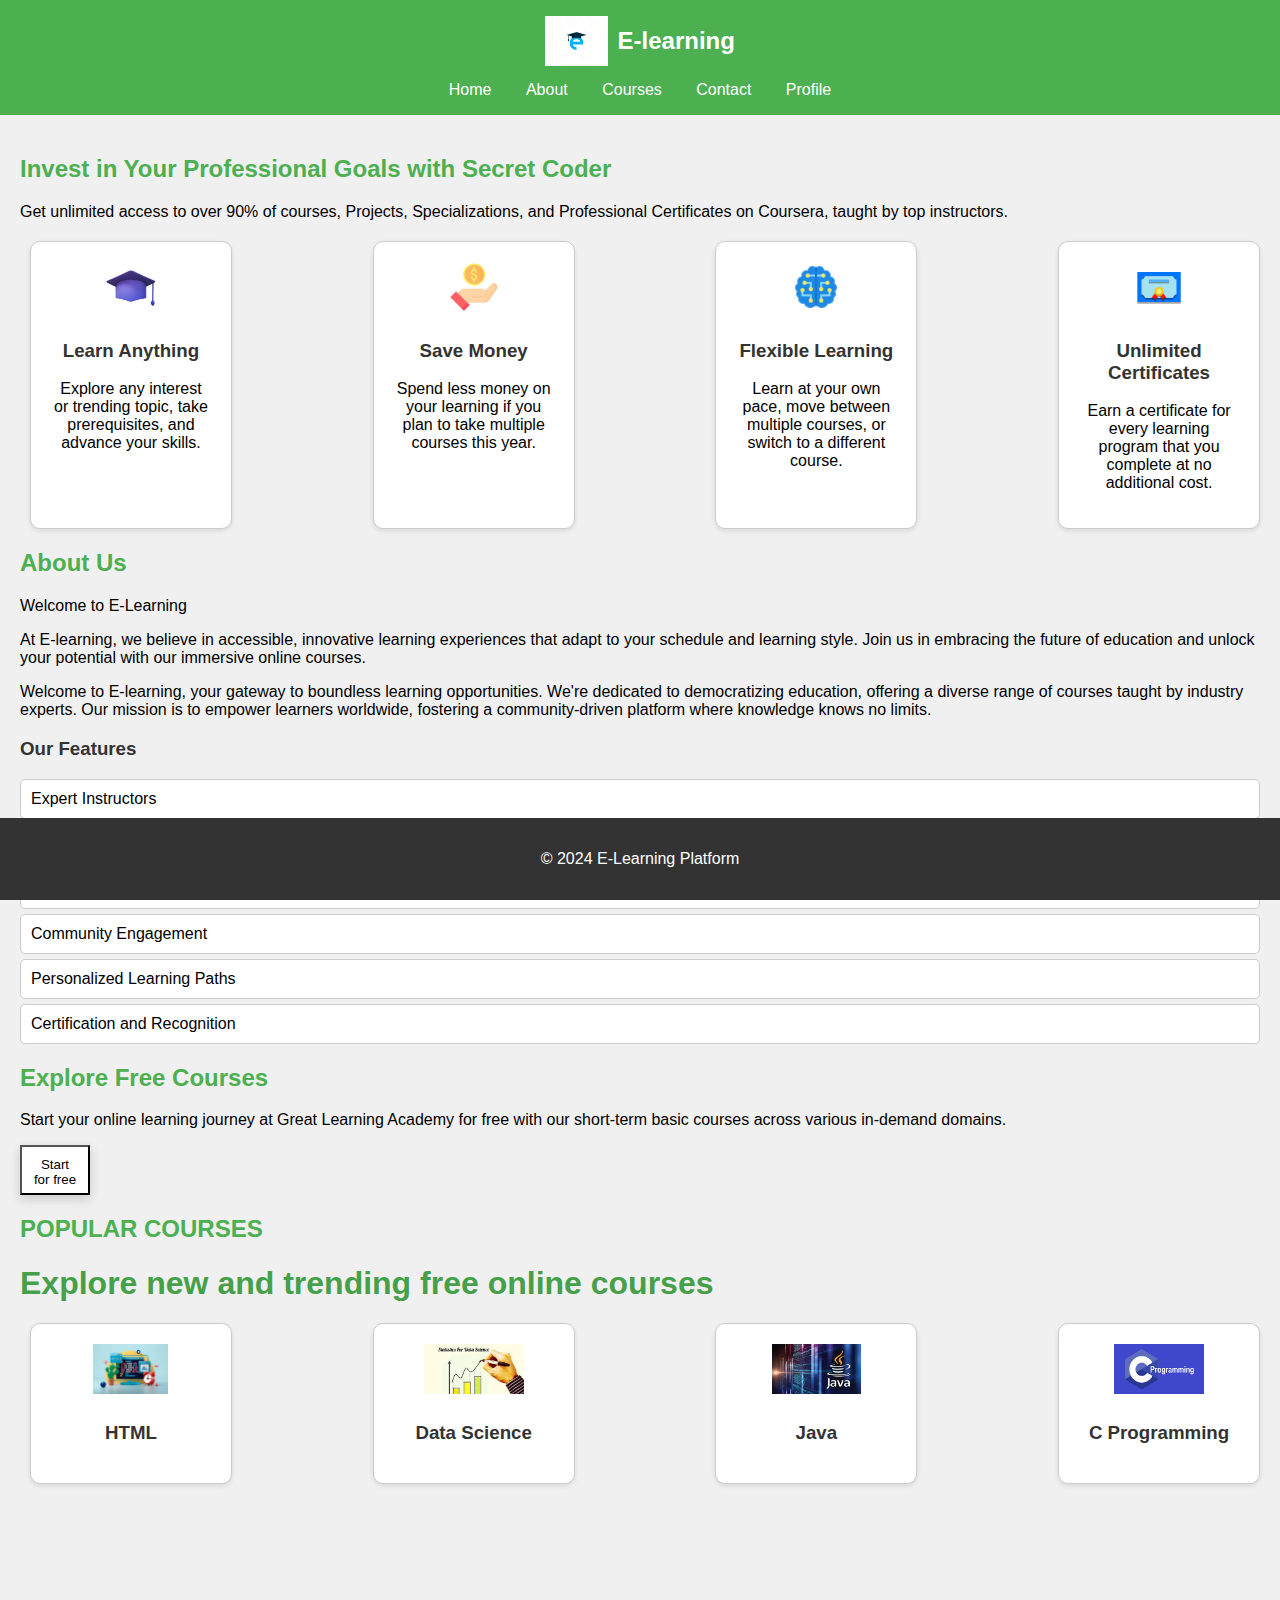
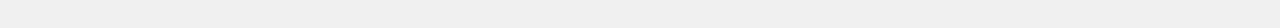
==== index.html @ a01359b2 "Add files via upload" ====
<!DOCTYPE html>
<html lang="en">
<head>
    <meta charset="UTF-8">
    <meta name="viewport" content="width=device-width, initial-scale=1.0">
    <title>E-Learning Website</title>
    <link rel="icon" href="">
    <link rel="icon" type="image/x-icon" href="img/logo.jpeg">
    <link rel="stylesheet" href="style.css">
</head>
<body>
    <header>
        <div class="logo-container">
            <img src="img/logo.jpeg" alt="Logo" class="logo">
            <span class="site-title">E-learning</span>
        </div>
        <nav>
            <a href="index.html">Home</a>
            <a href="about.html">About</a>
            <a href="courses.html">Courses</a>
            <a href="contact.html">Contact</a>
            <a href="profile.html">Profile</a>
        </nav>
    </header>
    <main>
        <section class="intro">
            <h2>Invest in Your Professional Goals with Secret Coder</h2>
            <p>Get unlimited access to over 90% of courses, Projects, Specializations, and Professional Certificates on Coursera, taught by top instructors.</p>
        </section>
        
        <section class="benefits">
            <div class="benefit-box">
                <img src="img/icon1.png" alt="Learn Anything">
                <h3>Learn Anything</h3>
                <p>Explore any interest or trending topic, take prerequisites, and advance your skills.</p>
            </div>
            <div class="benefit-box">
                <img src="img/icon2.png" alt="Save Money">
                <h3>Save Money</h3>
                <p>Spend less money on your learning if you plan to take multiple courses this year.</p>
            </div>
            <div class="benefit-box">
                <img src="img/icon3.png" alt="Flexible Learning">
                <h3>Flexible Learning</h3>
                <p>Learn at your own pace, move between multiple courses, or switch to a different course.</p>
            </div>
            <div class="benefit-box">
                <img src="img/icon4.png" alt="Unlimited Certificates">
                <h3>Unlimited Certificates</h3>
                <p>Earn a certificate for every learning program that you complete at no additional cost.</p>
            </div>
        </section>
        
        <section class="about-us">
            <h2>About Us</h2>
            <p>Welcome to E-Learning</p>
            <p>At E-learning, we believe in accessible, innovative learning experiences that adapt to your schedule and learning style. Join us in embracing the future of education and unlock your potential with our immersive online courses.</p>
            <p>Welcome to E-learning, your gateway to boundless learning opportunities. We're dedicated to democratizing education, offering a diverse range of courses taught by industry experts. Our mission is to empower learners worldwide, fostering a community-driven platform where knowledge knows no limits.</p>
            
            <h3>Our Features</h3>
            <ul>
                <li>Expert Instructors</li>
                <li>Live Interactive Sessions</li>
                <li>Comprehensive Course Catalog</li>
                <li>Community Engagement</li>
                <li>Personalized Learning Paths</li>
                <li>Certification and Recognition</li>
            </ul>
        </section>
        
        <section class="explore-free-courses">
            <div class="Explore">
            <h2>Explore Free Courses</h2>
            <p>Start your online learning journey at Great Learning Academy for free with our short-term basic courses across various in-demand domains.</p>
        <button>Start for free</button>
        </div>
        </section>
        <h2 style="position: relative;">POPULAR COURSES</h2>
        <h1 style="color: #45a049;font-size: xx-large;">Explore new and trending free online courses</h1>
        <section class="categories">
            <div class="benefit-box">
                <img src="img/course-1.jpg" alt="Learn Anything">
                <h3>HTML</h3>
            </div>
            <div class="benefit-box">
                <img src="img/course-10.jpg" alt="Save Money">
                <h3>Data Science</h3>
            </div>
            <div class="benefit-box">
                <img src="img/course-11.jpg" alt="Flexible Learning">
                <h3>Java</h3>
            </div>
            <div class="benefit-box">
                <img src="img/course-12.png" alt="Unlimited Certificates">
                <h3> C Programming</h3>
            </div>
        </section>
        
    </main>
    <footer>
        <p>&copy; 2024 E-Learning Platform</p>
    </footer>
</body>
</html>
---- style.css ----
body {
    font-family: Arial, sans-serif;
    margin: 0;
    padding: 0;
    background-color: #f0f0f0;
}
a{
    height: 10px;
    width: 10px;
    border-radius: 5%;

}
a:hover{
    color: black;
background-color: #f0f0f0;
}
header {
    background-color: #4CAF50;
    color: white;
    padding: 1em 0;
    text-align: center;
}

.logo-container {
    display: flex;
    align-items: center;
    justify-content: center;
    margin-bottom: 15px;
}

.logo {
    height: 50px; /* Adjust the height to your needs */
    margin-right: 10px;
   
}

.site-title {
    font-size: 1.5em;
    font-weight: bold;
}

nav a {
    margin: 0 15px;
    color: white;
    text-decoration: none;
}

main {
    padding: 20px;
}

.intro, .about-us, .explore-free-courses, .categories {
    margin-bottom: 20px;
}

h2 {
    color: #4CAF50;
}

h3 {
    color: #333;
}

ul {
    list-style-type: none;
    padding: 0;
}

ul li {
    background-color: #fff;
    margin: 5px 0;
    padding: 10px;
    border: 1px solid #ccc;
    border-radius: 5px;
}

footer {
    background-color: #333;
    color: white;
    text-align: center;
    padding: 1em 0;
    position: fixed;
    bottom: 0;
    width: 100%;
}

form {
    display: flex;
    flex-direction: column;
}

form label {
    margin: 10px 0 5px;
}

form input, form textarea {
    padding: 10px;
    margin-bottom: 10px;
    border: 1px solid #ccc;
    border-radius: 5px;
}

form button {
    padding: 10px;
    border: none;
    background-color: #4CAF50;
    color: white;
    border-radius: 5px;
    cursor: pointer;
}

form button:hover {
    background-color: #45a049;
}

.benefits {
    display: flex;
    flex-wrap: wrap;
    justify-content: space-between;
    margin-left: 10px;
    margin-right: auto;
}

.benefit-box {
    background-color: white;
    border: 1px solid #ccc;
    border-radius: 10px 10px;
    padding: 20px;
    width: 13%; /* Adjusted width to fit 4 boxes in a row */
    box-shadow: 0 2px 5px rgba(0, 0, 0, 0.1);
    text-align: center;
    transition: transform 0.3s, box-shadow 0.3s;
}

.benefit-box img {
    height: 50px; /* Adjust the height of the logos */
    margin-bottom: 5px;
}

.benefit-box:hover {
    transform: translateY(-5px);
    background-color: #79cb7d;
  
    box-shadow: 0 4px 10px rgba(0, 0, 0, 0.2);
}


@media (max-width: 768px) {
    .benefit-box {
        width: 48%; /* Two boxes per row on smaller screens */
        margin-bottom: 20px;
    }
}

@media (max-width: 480px) {
    .benefit-box {
        width: 100%; /* One box per row on small screens */
        margin-bottom: 20px;
    }
}
button{
    justify-content: center;
    height: 50px;
    width: 70px;
    padding: 10px 10px ;
    box-shadow: 0 4px 10px rgba(54, 50, 50, 0.2);
    background-color: white;
    color: black;
}button:hover{
    color: black;
    background-color: #45a049;
}
.categories{
    display: flex;
    flex-wrap: wrap;
    justify-content: space-between;
    margin-left: 10px;
    margin-right: auto;
    margin-bottom: 10%;
}
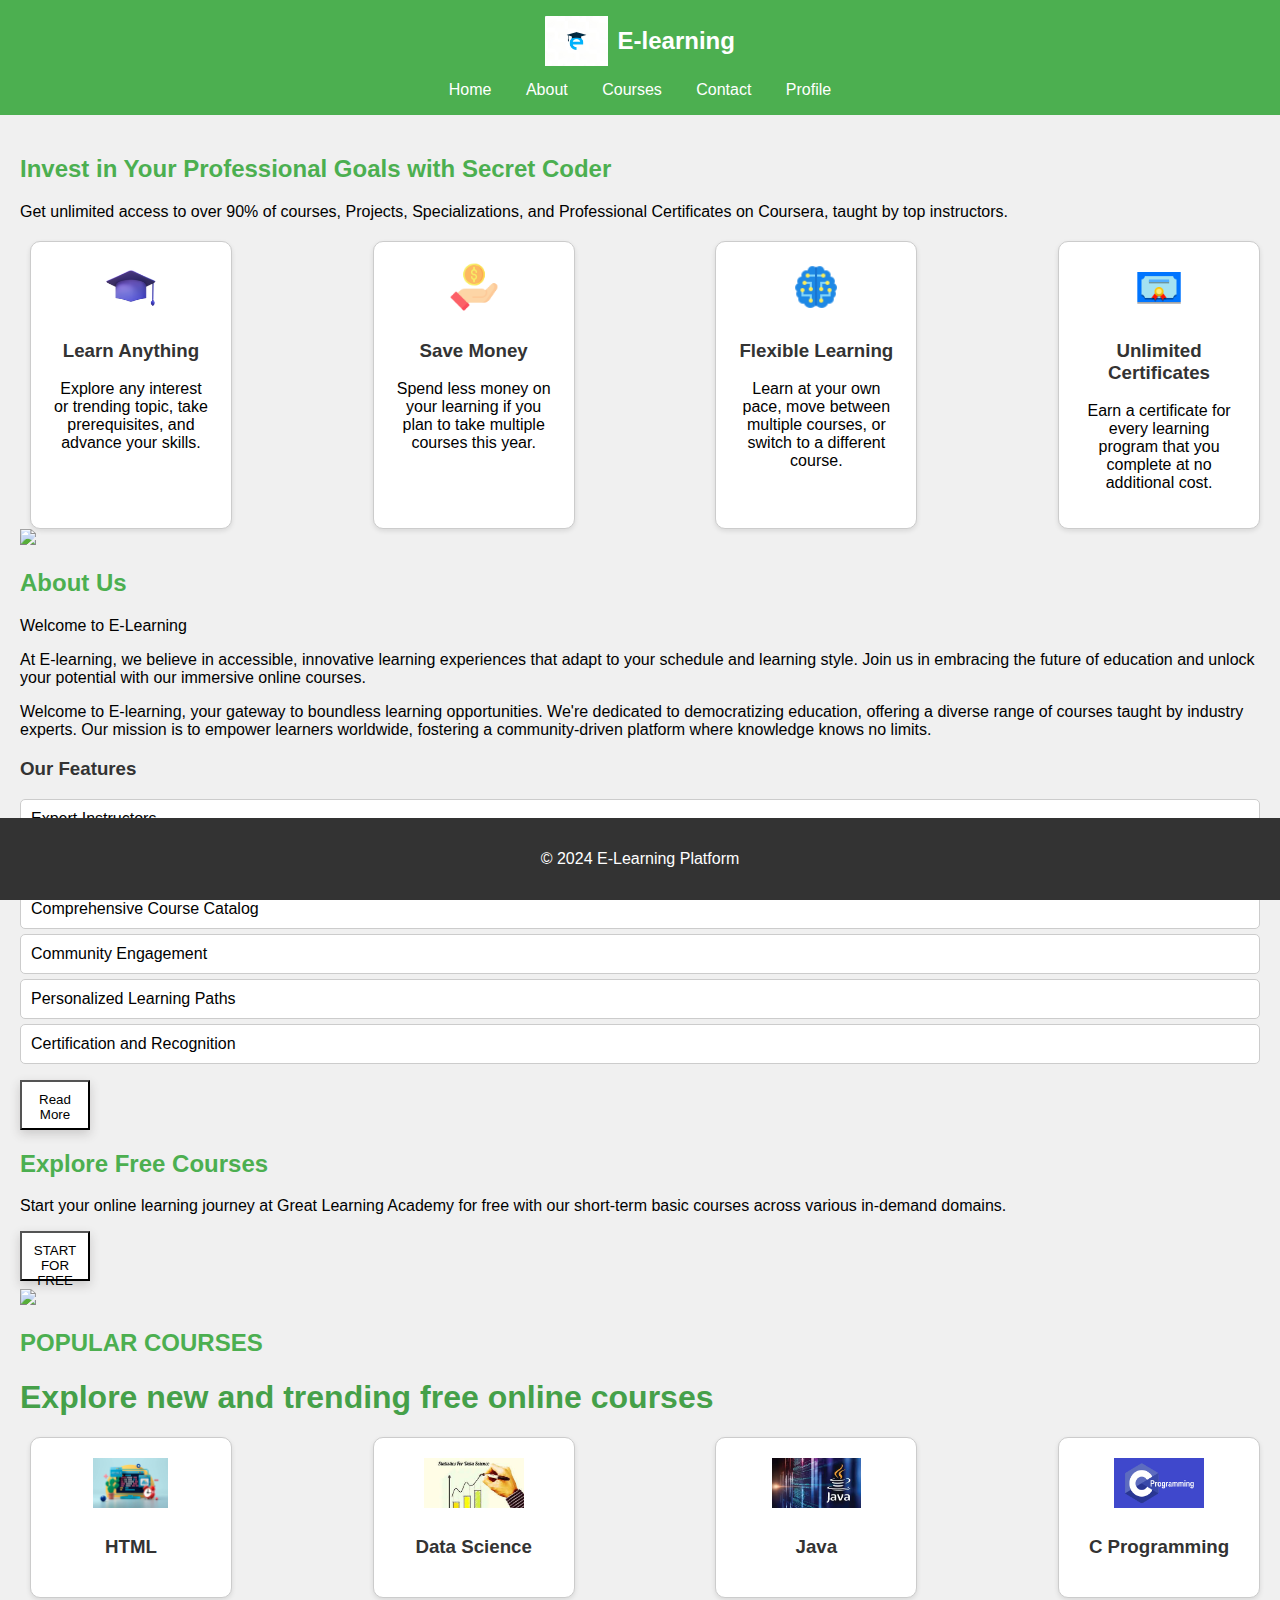
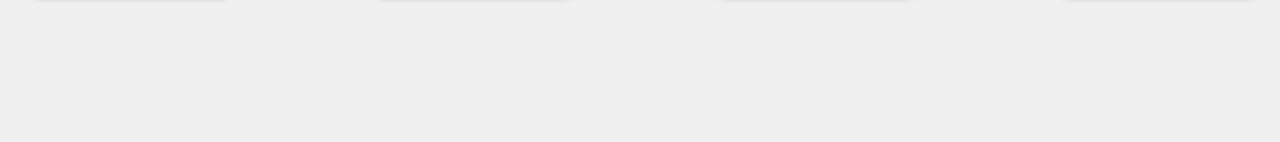
==== commit 5cd151f0: "Update index.html" ====
--- a/index.html
+++ b/index.html
@@ -4,7 +4,6 @@
     <meta charset="UTF-8">
     <meta name="viewport" content="width=device-width, initial-scale=1.0">
     <title>E-Learning Website</title>
-    <link rel="icon" href="">
     <link rel="icon" type="image/x-icon" href="img/logo.jpeg">
     <link rel="stylesheet" href="style.css">
 </head>
@@ -52,29 +51,42 @@
         </section>
         
         <section class="about-us">
-            <h2>About Us</h2>
+            <img src="img/about.jpg" id="img1">
+            <div class="container">
+            <h2 id="About">About Us</h2>
             <p>Welcome to E-Learning</p>
             <p>At E-learning, we believe in accessible, innovative learning experiences that adapt to your schedule and learning style. Join us in embracing the future of education and unlock your potential with our immersive online courses.</p>
             <p>Welcome to E-learning, your gateway to boundless learning opportunities. We're dedicated to democratizing education, offering a diverse range of courses taught by industry experts. Our mission is to empower learners worldwide, fostering a community-driven platform where knowledge knows no limits.</p>
             
             <h3>Our Features</h3>
+            <div class="arrow-bullets">
             <ul>
+               
                 <li>Expert Instructors</li>
                 <li>Live Interactive Sessions</li>
                 <li>Comprehensive Course Catalog</li>
                 <li>Community Engagement</li>
                 <li>Personalized Learning Paths</li>
                 <li>Certification and Recognition</li>
+                
             </ul>
+        </div>
+        <button class="button" onclick="location.href='about.html'">Read More</button>
+        </div>
         </section>
         
-        <section class="explore-free-courses">
+
+           <div class="container2"> 
             <div class="Explore">
             <h2>Explore Free Courses</h2>
             <p>Start your online learning journey at Great Learning Academy for free with our short-term basic courses across various in-demand domains.</p>
-        <button>Start for free</button>
+            <button class="button" onclick="location.href='login.html'">START FOR FREE</button>
+
+            </div>
+            <img src="img/banner-1.jpg" id="img2">
         </div>
-        </section>
+        </div>
+        
         <h2 style="position: relative;">POPULAR COURSES</h2>
         <h1 style="color: #45a049;font-size: xx-large;">Explore new and trending free online courses</h1>
         <section class="categories">
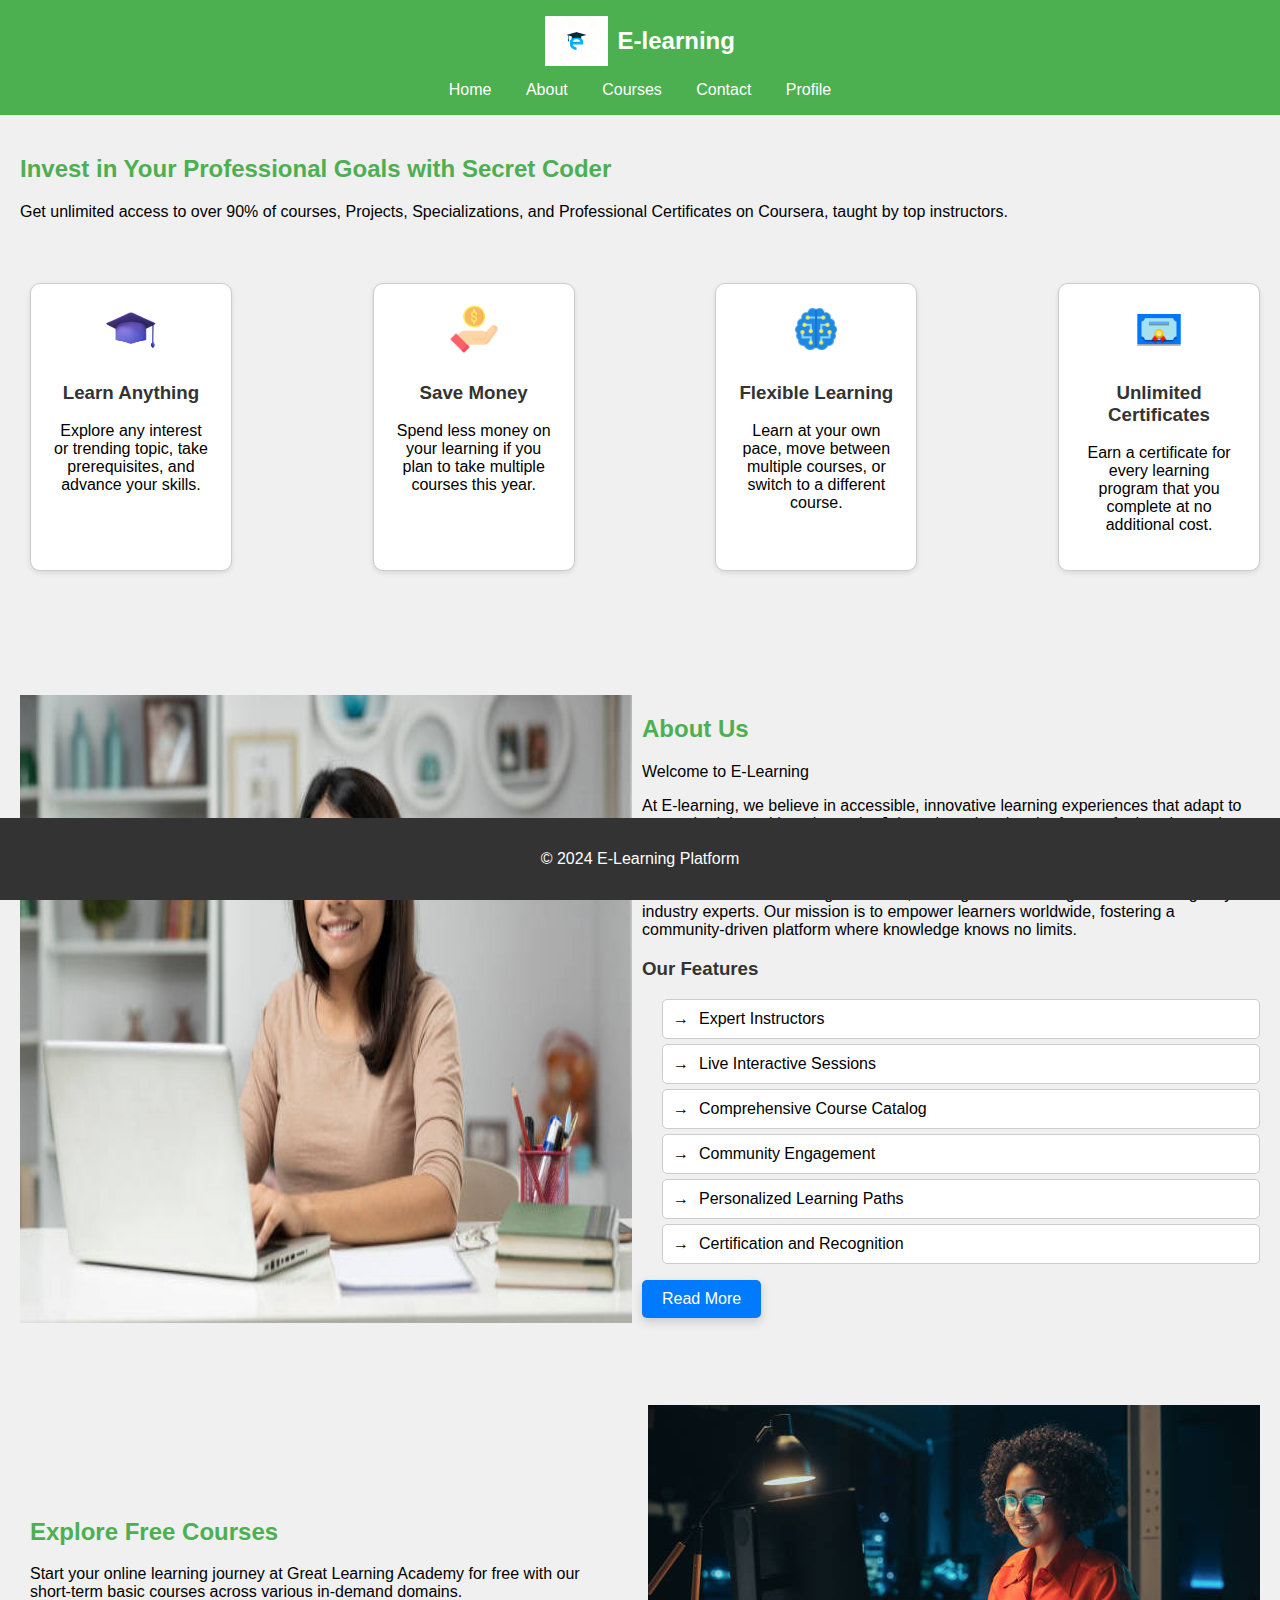
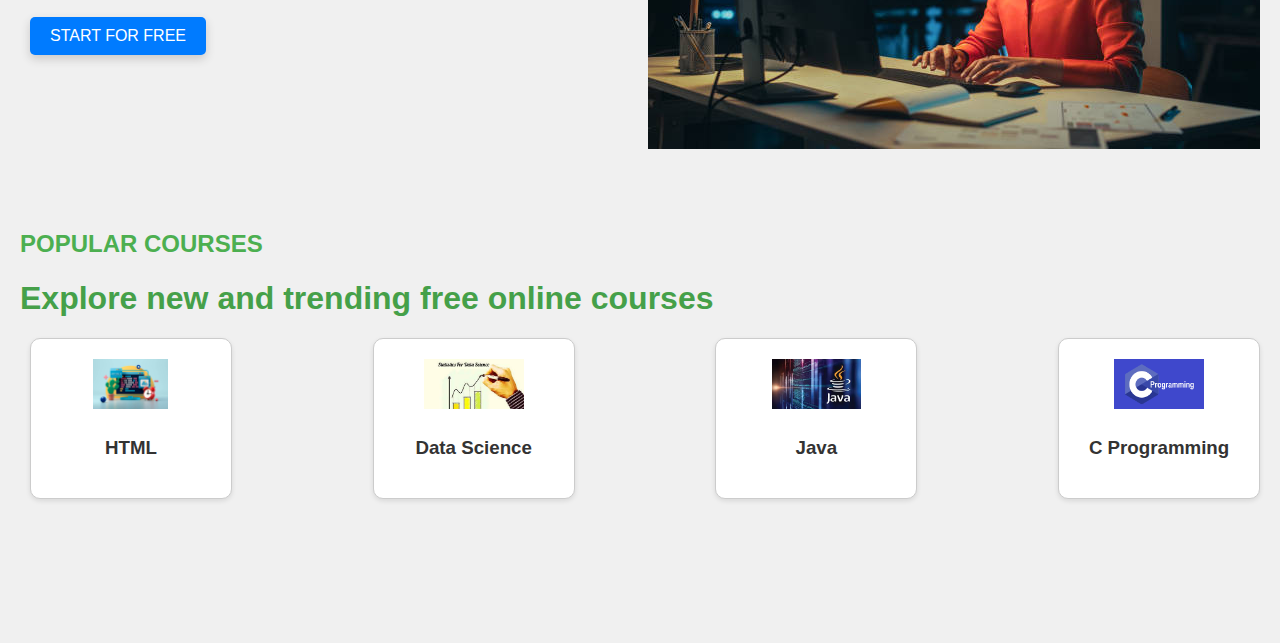
==== commit d6f12a08: "login & signup added" ====
--- a/index.html
+++ b/index.html
@@ -80,7 +80,7 @@
             <div class="Explore">
             <h2>Explore Free Courses</h2>
             <p>Start your online learning journey at Great Learning Academy for free with our short-term basic courses across various in-demand domains.</p>
-            <button class="button" onclick="location.href='login.html'">START FOR FREE</button>
+            <button class="button" onclick="location.href='Signup.html'">START FOR FREE</button>
 
             </div>
             <img src="img/banner-1.jpg" id="img2">
--- a/style.css
+++ b/style.css
@@ -119,6 +119,7 @@
     justify-content: space-between;
     margin-left: 10px;
     margin-right: auto;
+    margin-bottom: 10%;
 }
 
 .benefit-box {
@@ -177,4 +178,74 @@
     margin-left: 10px;
     margin-right: auto;
     margin-bottom: 10%;
-}+}
+.intro{
+    margin-bottom: 5%;
+}
+/*
+
+img1{
+    margin-top: 10px;
+    padding-top: 30px;
+    position: relative;
+}*/
+
+.about-us{
+    display: flex;
+    margin-top: 20px;
+    
+}
+.container{
+    flex-direction: column;
+    margin-left: 10px;
+    margin-bottom: 5px;
+}
+.arrow-bullets ul {
+    list-style: none; /* Remove default bullets */
+    padding-left: 20px; /* Add padding to align text */
+  }
+  
+  .arrow-bullets li::before {
+    content: "\2192"; /* Unicode for right arrow (→) */
+    color: black; /* Arrow color */
+    font-size: 16px; /* Arrow size */
+    margin-right: 10px; /* Space between arrow and text */
+  }
+
+
+  .button {
+    height: auto;
+    width: auto;
+    padding: 10px 20px;
+    font-size: 16px;
+    color: white;
+    background-color: #007BFF;
+    border: none;
+    border-radius: 5px;
+    cursor: pointer;
+    transition: background-color 0.3s;
+    white-space: nowrap; /* Prevent text from wrapping */
+    overflow: show; /* Hide overflow if text is too long */
+    text-overflow: ellipsis; /* Add ellipsis if text is too long */
+  }
+  .button:hover {
+    background-color: #0056b3;
+  }
+ 
+
+  .container2 {
+    display: flex;
+    align-items: center; /* Center items vertically */
+    justify-content: space-between; /* Ensure space between text and image */
+    padding-top: 5%;
+    padding-bottom: 5%;
+  }
+  .Explore {
+    padding: 10px;
+    flex-grow: 1; /* Allow text to take up remaining space */
+    margin-right: 20px; /* Add space between text and image */
+  }
+  img2 {
+    max-width: 100px; /* Adjust the image size as needed */
+    height: auto; /* Maintain the aspect ratio */
+  }
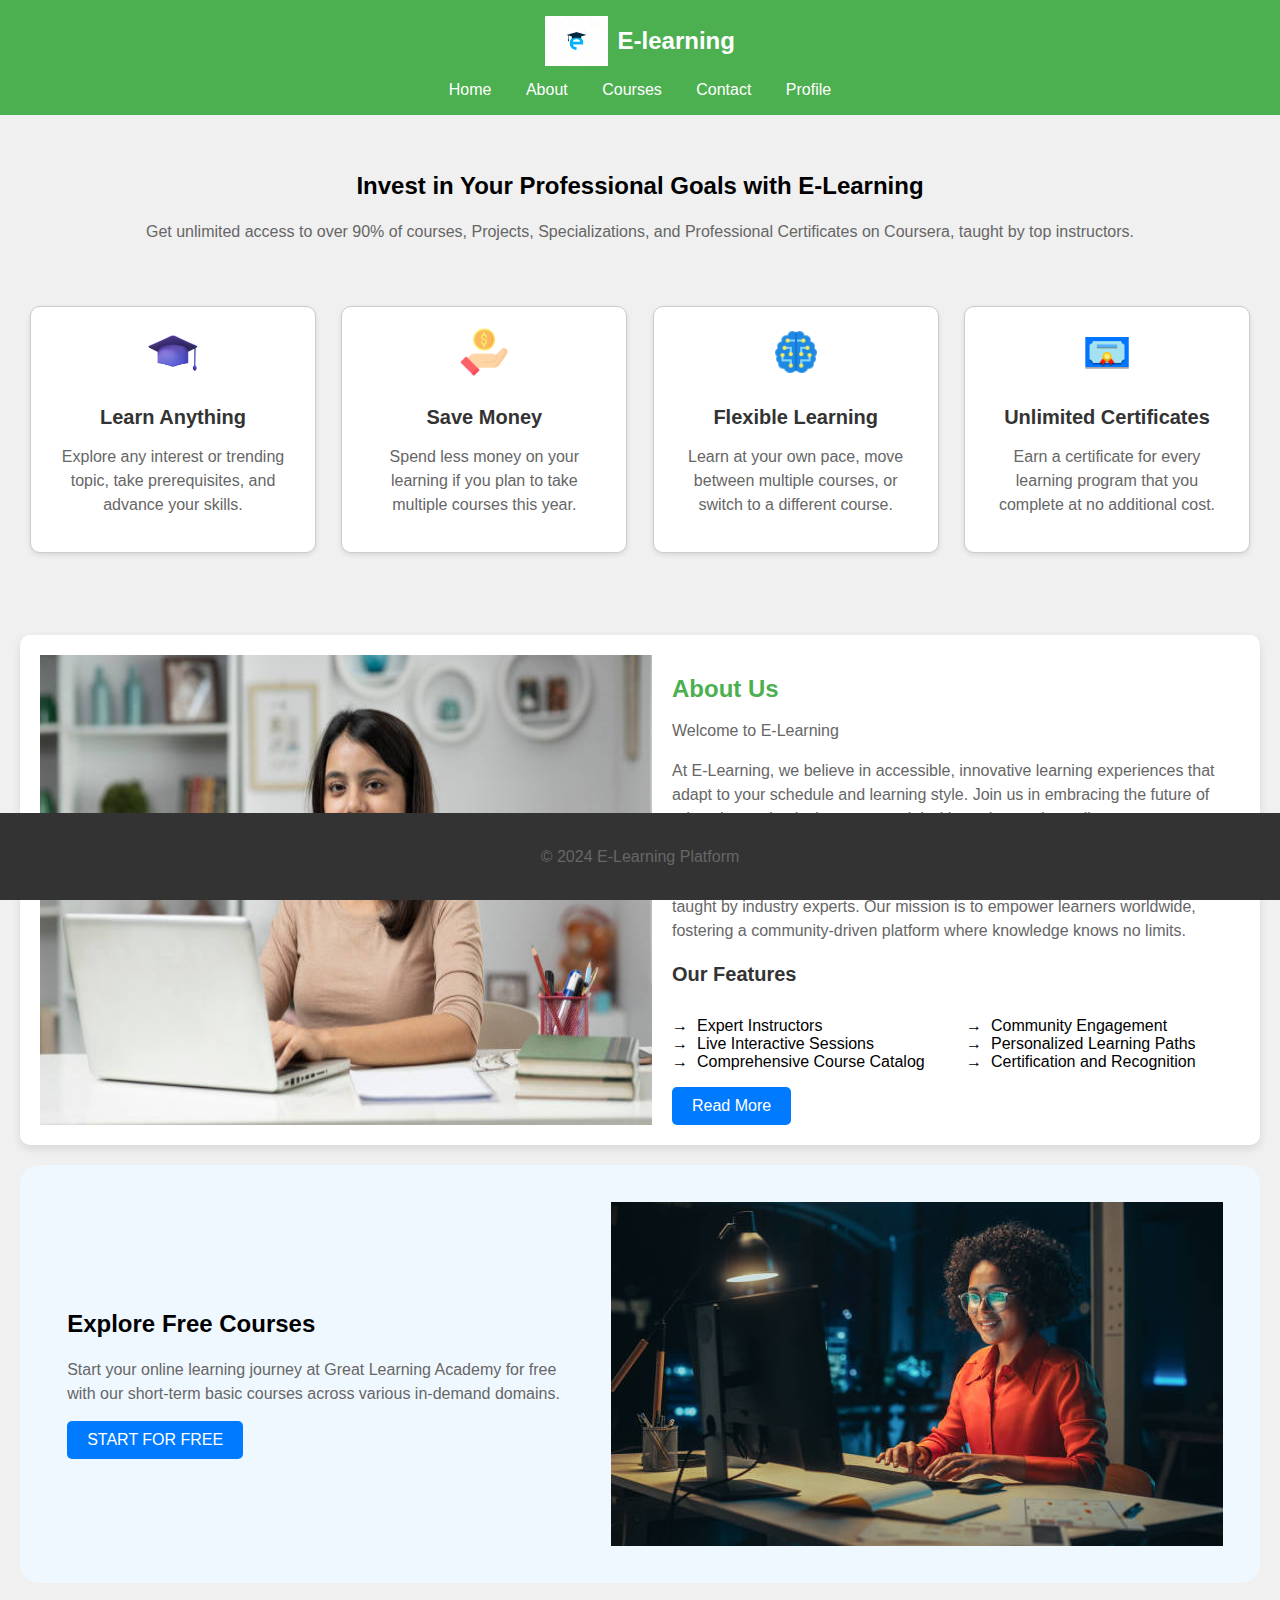
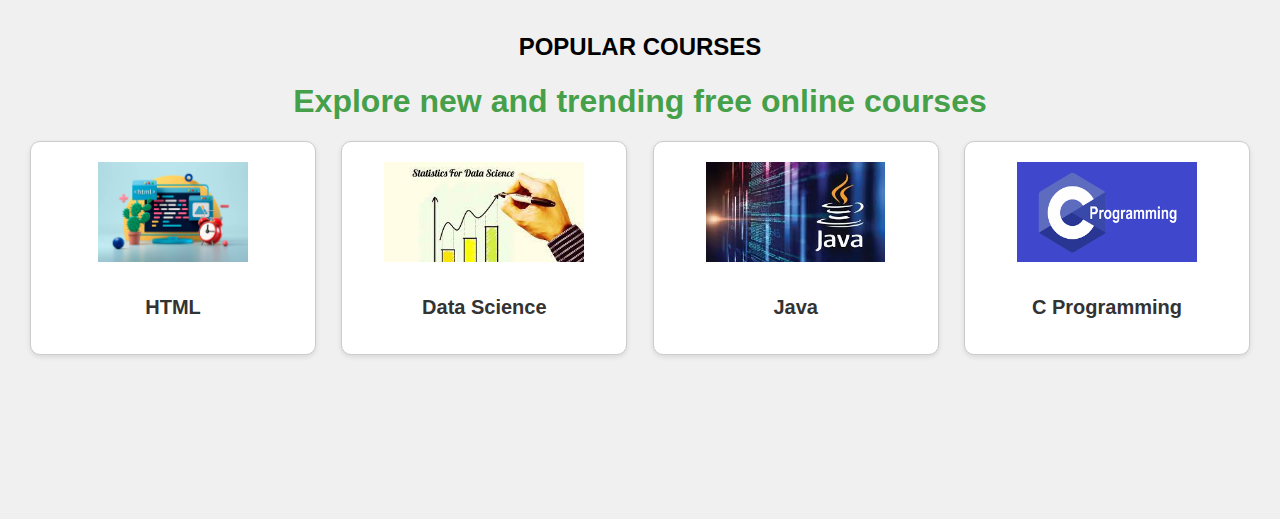
==== commit fcdaf020: "updated index" ====
--- a/index.html
+++ b/index.html
@@ -23,7 +23,7 @@
     </header>
     <main>
         <section class="intro">
-            <h2>Invest in Your Professional Goals with Secret Coder</h2>
+            <h2>Invest in Your Professional Goals with E-Learning</h2>
             <p>Get unlimited access to over 90% of courses, Projects, Specializations, and Professional Certificates on Coursera, taught by top instructors.</p>
         </section>
         
@@ -51,26 +51,32 @@
         </section>
         
         <section class="about-us">
-            <img src="img/about.jpg" id="img1">
-            <div class="container">
-            <h2 id="About">About Us</h2>
-            <p>Welcome to E-Learning</p>
-            <p>At E-learning, we believe in accessible, innovative learning experiences that adapt to your schedule and learning style. Join us in embracing the future of education and unlock your potential with our immersive online courses.</p>
-            <p>Welcome to E-learning, your gateway to boundless learning opportunities. We're dedicated to democratizing education, offering a diverse range of courses taught by industry experts. Our mission is to empower learners worldwide, fostering a community-driven platform where knowledge knows no limits.</p>
+            <img src="img/about.jpg" id="img1" alt="About Us Image">
+            <div class="content">
+              <h2 id="About">About Us</h2>
+              <p>Welcome to E-Learning</p>
+              <p>At E-Learning, we believe in accessible, innovative learning experiences that adapt to your schedule and learning style. Join us in embracing the future of education and unlock your potential with our immersive online courses.</p>
+              <p>Welcome to E-Learning, your gateway to boundless learning opportunities. We're dedicated to democratizing education, offering a diverse range of courses taught by industry experts. Our mission is to empower learners worldwide, fostering a community-driven platform where knowledge knows no limits.</p>
+              
+              <h3>Our Features</h3>
+              <div class="features">
+                <div class="column">
+                  <ul class="arrow-bullets">
+                    <li>Expert Instructors</li>
+                    <li>Live Interactive Sessions</li>
+                    <li>Comprehensive Course Catalog</li>
+                  </ul>
+                </div>
+                <div class="column">
+                  <ul class="arrow-bullets">
+                    <li>Community Engagement</li>
+                    <li>Personalized Learning Paths</li>
+                    <li>Certification and Recognition</li>
+                  </ul>
+                </div>
+              </div>
             
-            <h3>Our Features</h3>
-            <div class="arrow-bullets">
-            <ul>
-               
-                <li>Expert Instructors</li>
-                <li>Live Interactive Sessions</li>
-                <li>Comprehensive Course Catalog</li>
-                <li>Community Engagement</li>
-                <li>Personalized Learning Paths</li>
-                <li>Certification and Recognition</li>
-                
-            </ul>
-        </div>
+          
         <button class="button" onclick="location.href='about.html'">Read More</button>
         </div>
         </section>
@@ -85,28 +91,29 @@
             </div>
             <img src="img/banner-1.jpg" id="img2">
         </div>
-        </div>
+      
         
-        <h2 style="position: relative;">POPULAR COURSES</h2>
-        <h1 style="color: #45a049;font-size: xx-large;">Explore new and trending free online courses</h1>
-        <section class="categories">
-            <div class="benefit-box">
-                <img src="img/course-1.jpg" alt="Learn Anything">
-                <h3>HTML</h3>
-            </div>
-            <div class="benefit-box">
-                <img src="img/course-10.jpg" alt="Save Money">
-                <h3>Data Science</h3>
-            </div>
-            <div class="benefit-box">
-                <img src="img/course-11.jpg" alt="Flexible Learning">
-                <h3>Java</h3>
-            </div>
-            <div class="benefit-box">
-                <img src="img/course-12.png" alt="Unlimited Certificates">
-                <h3> C Programming</h3>
-            </div>
-        </section>
+        <h2 style="text-align: center;">POPULAR COURSES</h2>
+<h1 style="color: #45a049; font-size: xx-large;text-align: center;">Explore new and trending free online courses</h1>
+<section class="categories">
+    <div class="Course">
+        <img src="img/course-1.jpg" alt="Learn Anything">
+        <h3>HTML</h3>
+    </div>
+    <div class="Course">
+        <img src="img/course-10.jpg" alt="Save Money">
+        <h3>Data Science</h3>
+    </div>
+    <div class="Course">
+        <img src="img/course-11.jpg" alt="Flexible Learning">
+        <h3>Java</h3>
+    </div>
+    <div class="Course">
+        <img src="img/course-12.png" alt="Unlimited Certificates">
+        <h3>C Programming</h3>
+    </div>
+</section>
+
         
     </main>
     <footer>
--- a/style.css
+++ b/style.css
@@ -1,19 +1,13 @@
+
 body {
     font-family: Arial, sans-serif;
     margin: 0;
     padding: 0;
     background-color: #f0f0f0;
 }
-a{
-    height: 10px;
-    width: 10px;
-    border-radius: 5%;
-
-}
-a:hover{
-    color: black;
-background-color: #f0f0f0;
-}
+
+
+/* Header Styles */
 header {
     background-color: #4CAF50;
     color: white;
@@ -31,7 +25,6 @@
 .logo {
     height: 50px; /* Adjust the height to your needs */
     margin-right: 10px;
-   
 }
 
 .site-title {
@@ -45,175 +38,99 @@
     text-decoration: none;
 }
 
+/* Main Content */
 main {
     padding: 20px;
 }
 
-.intro, .about-us, .explore-free-courses, .categories {
-    margin-bottom: 20px;
-}
-
-h2 {
+.intro {
+    margin-top: 3%;
+    margin-bottom: 5%;
+    justify-content: center;
+    align-items: center;
+    text-align: center;
+}
+
+/* About Us Section */
+.about-us {
+    display: flex;
+    margin-top: 20px;
+    background-color: #ffffff; /* Background color for the About Us section */
+    padding: 20px;
+    border-radius: 10px; /* Rounded corners for the section */
+    box-shadow: 0 4px 10px rgba(0, 0, 0, 0.1); /* Subtle shadow for depth */
+}
+
+/* Image in About Us */
+#img1 {
+    flex: 1 1 300px; /* Flex-grow, flex-shrink, and flex-basis */
+    max-width: 100%; /* Ensure image doesn’t overflow */
+    height: auto; /* Maintain aspect ratio */
+    margin-right: 20px; /* Space between image and text */
+}
+
+/* Content in About Us */
+.container {
+    flex: 2 1 600px; /* Flex-grow, flex-shrink, and flex-basis */
+    margin-left: 10px;
+}
+
+h2#About {
+    font-size: 24px;
     color: #4CAF50;
+    margin-bottom: 10px;
+}
+
+p {
+    font-size: 16px;
+    line-height: 1.5; /* Improve readability */
+    color: #666;
+    margin-bottom: 15px;
 }
 
 h3 {
+    font-size: 20px;
     color: #333;
-}
-
-ul {
-    list-style-type: none;
-    padding: 0;
-}
-
-ul li {
-    background-color: #fff;
-    margin: 5px 0;
-    padding: 10px;
-    border: 1px solid #ccc;
-    border-radius: 5px;
-}
-
-footer {
-    background-color: #333;
-    color: white;
-    text-align: center;
-    padding: 1em 0;
-    position: fixed;
-    bottom: 0;
-    width: 100%;
-}
-
-form {
-    display: flex;
-    flex-direction: column;
-}
-
-form label {
-    margin: 10px 0 5px;
-}
-
-form input, form textarea {
-    padding: 10px;
-    margin-bottom: 10px;
-    border: 1px solid #ccc;
-    border-radius: 5px;
-}
-
-form button {
-    padding: 10px;
-    border: none;
-    background-color: #4CAF50;
-    color: white;
-    border-radius: 5px;
-    cursor: pointer;
-}
-
-form button:hover {
-    background-color: #45a049;
-}
-
-.benefits {
-    display: flex;
-    flex-wrap: wrap;
+    margin-bottom: 15px;
+}
+
+/* Features Section in About Us */
+.features {
+    display: flex;
     justify-content: space-between;
-    margin-left: 10px;
-    margin-right: auto;
-    margin-bottom: 10%;
-}
-
-.benefit-box {
-    background-color: white;
-    border: 1px solid #ccc;
-    border-radius: 10px 10px;
-    padding: 20px;
-    width: 13%; /* Adjusted width to fit 4 boxes in a row */
-    box-shadow: 0 2px 5px rgba(0, 0, 0, 0.1);
-    text-align: center;
-    transition: transform 0.3s, box-shadow 0.3s;
-}
-
-.benefit-box img {
-    height: 50px; /* Adjust the height of the logos */
-    margin-bottom: 5px;
-}
-
-.benefit-box:hover {
-    transform: translateY(-5px);
-    background-color: #79cb7d;
-  
-    box-shadow: 0 4px 10px rgba(0, 0, 0, 0.2);
-}
-
-
-@media (max-width: 768px) {
-    .benefit-box {
-        width: 48%; /* Two boxes per row on smaller screens */
-        margin-bottom: 20px;
-    }
-}
-
-@media (max-width: 480px) {
-    .benefit-box {
-        width: 100%; /* One box per row on small screens */
-        margin-bottom: 20px;
-    }
-}
-button{
-    justify-content: center;
-    height: 50px;
-    width: 70px;
-    padding: 10px 10px ;
-    box-shadow: 0 4px 10px rgba(54, 50, 50, 0.2);
-    background-color: white;
-    color: black;
-}button:hover{
-    color: black;
-    background-color: #45a049;
-}
-.categories{
-    display: flex;
-    flex-wrap: wrap;
-    justify-content: space-between;
-    margin-left: 10px;
-    margin-right: auto;
-    margin-bottom: 10%;
-}
-.intro{
-    margin-bottom: 5%;
-}
-/*
-
-img1{
-    margin-top: 10px;
-    padding-top: 30px;
-    position: relative;
-}*/
-
-.about-us{
-    display: flex;
-    margin-top: 20px;
-    
-}
-.container{
-    flex-direction: column;
-    margin-left: 10px;
-    margin-bottom: 5px;
-}
-.arrow-bullets ul {
+    gap: 20px; /* Space between columns */
+}
+
+.column {
+    flex: 1; /* Equal width columns */
+}
+
+/* Arrow Bullets for Features */
+.arrow-bullets {
     list-style: none; /* Remove default bullets */
-    padding-left: 20px; /* Add padding to align text */
-  }
-  
-  .arrow-bullets li::before {
+    padding-left: 0; /* Remove default padding */
+}
+
+.arrow-bullets li {
+    position: relative; /* Needed for the ::before pseudo-element */
+    padding-left: 25px; /* Space for the arrow */
+}
+
+.arrow-bullets li::before {
     content: "\2192"; /* Unicode for right arrow (→) */
     color: black; /* Arrow color */
     font-size: 16px; /* Arrow size */
+    position: absolute; /* Position relative to the li */
+    left: 0; /* Align left */
+    top: 0; /* Align top */
     margin-right: 10px; /* Space between arrow and text */
-  }
-
-
-  .button {
+}
+
+
+
+
+/* Button Class for General Use */
+.button {
     height: auto;
     width: auto;
     padding: 10px 20px;
@@ -227,25 +144,191 @@
     white-space: nowrap; /* Prevent text from wrapping */
     overflow: show; /* Hide overflow if text is too long */
     text-overflow: ellipsis; /* Add ellipsis if text is too long */
-  }
-  .button:hover {
+}
+
+.button:hover {
     background-color: #0056b3;
-  }
- 
-
-  .container2 {
+}
+
+/* Explore Free Courses Section */
+.container2 {
     display: flex;
     align-items: center; /* Center items vertically */
     justify-content: space-between; /* Ensure space between text and image */
-    padding-top: 5%;
-    padding-bottom: 5%;
-  }
-  .Explore {
+    padding: 3% 3%;
+    background-color: aliceblue;
+    border-radius: 20px;
+    margin-top: 20px;
+    margin-bottom: 50px;
+    
+}
+
+.Explore {
     padding: 10px;
-    flex-grow: 1; /* Allow text to take up remaining space */
-    margin-right: 20px; /* Add space between text and image */
-  }
-  img2 {
+    flex-grow : 1; /* Allow text to take up remaining space */
+    margin-right : 20px; /* Add space between text and image */
+}
+
+img2 {
     max-width: 100px; /* Adjust the image size as needed */
     height: auto; /* Maintain the aspect ratio */
-  }
+}
+
+/* Benefits Section */
+/* Benefits Section */
+.benefits {
+    display: flex;
+    flex-wrap: wrap;
+    justify-content: space-between;
+    margin-left: 10px;
+    margin-right: 10px; /* Reduced from auto to fix excessive gaps */
+    margin-bottom: 5%;
+}
+
+.benefit-box {
+    background-color: white;
+    border: 1px solid #ccc;
+    border-radius: 10px;
+    padding: 20px;
+    width: 20%; /* Increase width for fewer gaps, adjust as needed */
+    box-shadow: 0 2px 5px rgba(0, 0, 0, 0.1);
+    text-align: center;
+    transition: transform 0.3s, box-shadow 0.3s;
+    margin-bottom: 20px; /* Added margin-bottom for spacing between rows */
+}
+
+.benefit-box img {
+    height: 50px; /* Adjust the height of the logos */
+    margin-bottom: 5px;
+}
+
+.benefit-box:hover {
+    transform: translateY(-5px);
+    background-color: #79cb7d;
+    box-shadow: 0 4px 10px rgba(0, 0, 0, 0.2);
+}
+
+/* Media Queries for Responsive Design */
+@media (max-width: 768px) {
+    .benefit-box {
+        width: 48%; /* Two boxes per row on smaller screens */
+        margin-bottom: 20px; /* Added margin-bottom for spacing between rows */
+    }
+}
+
+@media (max-width: 480px) {
+    .benefit-box {
+        width: 100%; /* One box per row on small screens */
+        margin-bottom: 20px; /* Added margin-bottom for spacing between rows */
+    }
+}
+
+/* Categories Section */
+.categories {
+    display: flex;
+    flex-wrap: wrap;
+    justify-content: space-between;
+    margin-left: 10px;
+    margin-right: 10px; /* Fixed excessive gaps */
+    margin-bottom: 10%;
+}
+
+/* Course Box */
+.Course {
+    background-color: white;
+    border: 1px solid #ccc;
+    border-radius: 10px;
+    padding: 20px;
+    width: 20%; /* Adjust width to fit 4 boxes in a row */
+    box-shadow: 0 2px 5px rgba(0, 0, 0, 0.1);
+    text-align: center;
+    transition: transform 0.3s, box-shadow 0.3s;
+    margin-bottom: 20px; /* Consistent spacing between rows */
+}
+
+/* Course Image */
+.Course img {
+    height: 100px; /* Adjust the height of the images */
+    width: auto; /* Maintain aspect ratio */
+    margin-bottom: 10px;
+}
+
+/* Course Hover Effect */
+.Course:hover {
+    transform: translateY(-5px);
+    background-color: #31b0d5; /* Bright Blue */
+    box-shadow: 0 4px 10px rgba(0, 0, 0, 0.2);
+}
+
+
+/* Responsive Design */
+@media (max-width: 768px) {
+    .Course {
+        width: 48%; /* Two boxes per row on smaller screens */
+        margin-bottom: 20px; /* Added margin for spacing */
+    }
+}
+
+@media (max-width: 480px) {
+    .Course {
+        width: 100%; /* One box per row on small screens */
+        margin-bottom: 20px; /* Added margin for spacing */
+    }
+}
+
+
+/* Footer Styles */
+footer {
+    background-color: #333;
+    color: white;
+    text-align: center;
+    padding: 1em 0;
+    position: fixed;
+    bottom: 0;
+    width: 100%;
+}
+
+/* Form Styles */
+form {
+    display: flex;
+    flex-direction: column;
+}
+
+form label {
+    margin: 10px 0 5px;
+}
+
+form input, form textarea {
+    padding: 10px;
+    margin-bottom: 10px;
+    border: 1px solid #ccc;
+    border-radius: 5px;
+}
+
+form button {
+    padding: 10px;
+    border: none;
+    background-color: #4CAF50;
+    color: white;
+    border-radius: 5px;
+    cursor: pointer;
+}
+
+form button:hover {
+    background-color: #45a049;
+}
+
+/* Media Queries */
+@media (max-width: 768px) {
+    .benefit-box {
+        width: 48%; /* Two boxes per row on smaller screens */
+        margin-bottom: 20px;
+    }
+}
+
+@media (max-width: 480px) {
+    .benefit-box {
+        width: 100%; /* One box per row on small screens */
+        margin-bottom: 20px;
+    }
+}
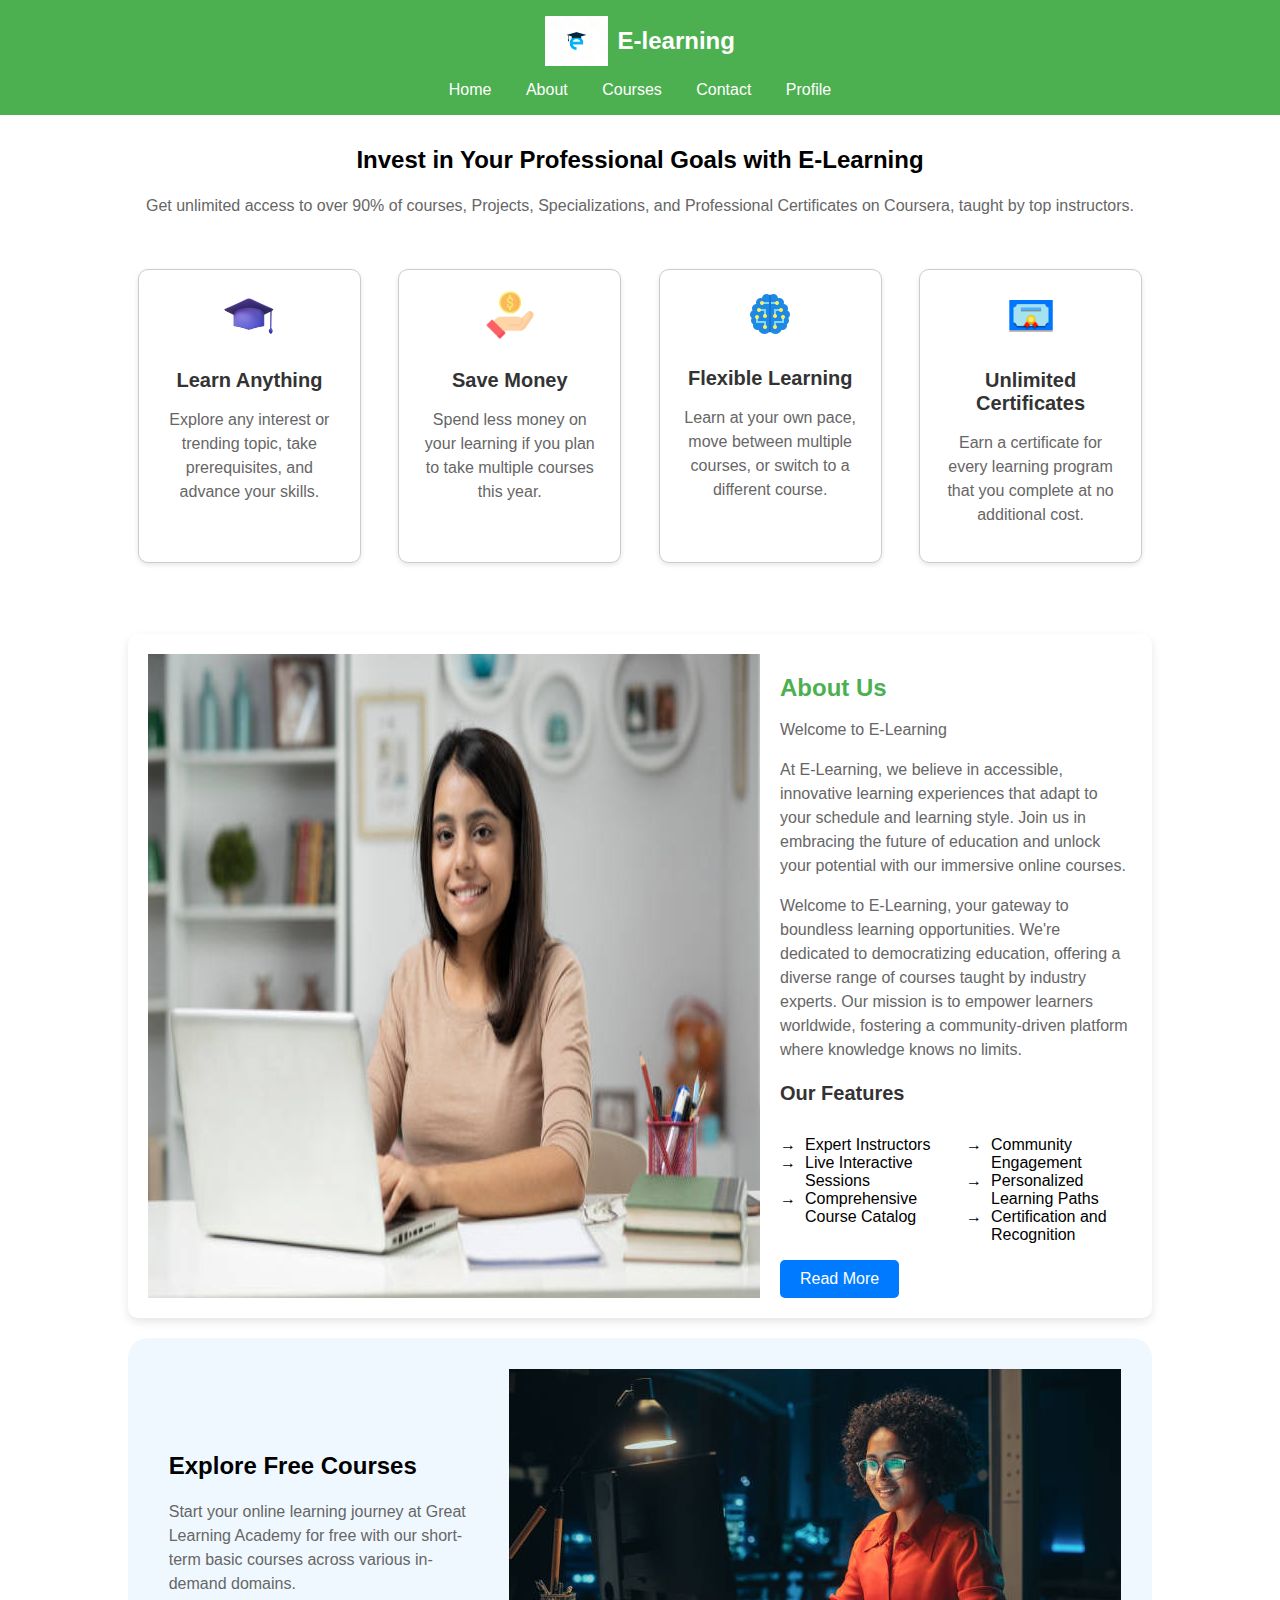
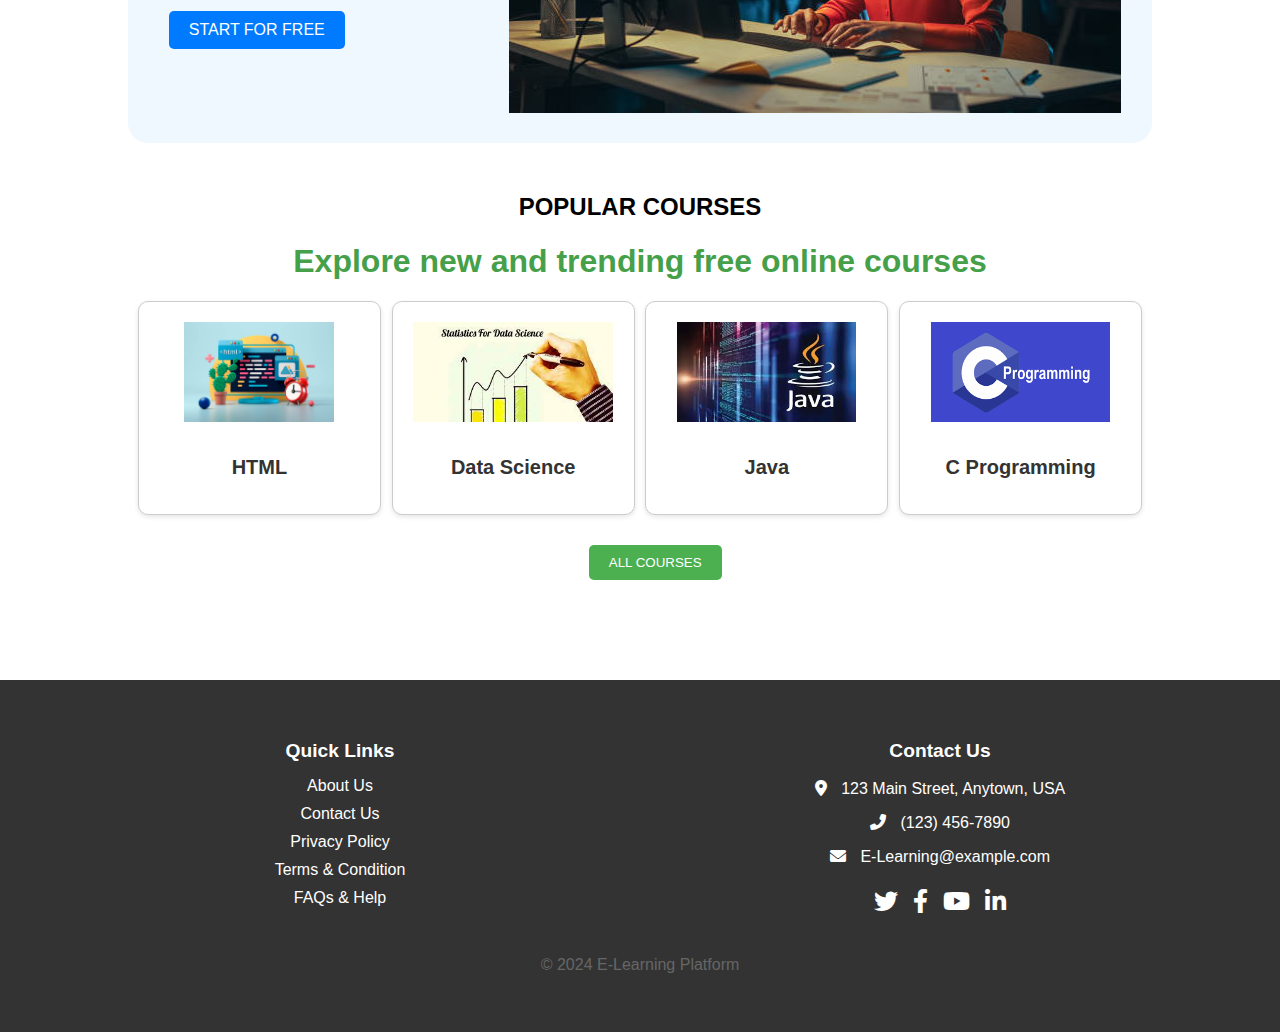
==== commit be3f7119: "contact page update" ====
--- a/index.html
+++ b/index.html
@@ -6,6 +6,7 @@
     <title>E-Learning Website</title>
     <link rel="icon" type="image/x-icon" href="img/logo.jpeg">
     <link rel="stylesheet" href="style.css">
+    <link rel="stylesheet" href="https://cdnjs.cloudflare.com/ajax/libs/font-awesome/6.0.0-beta3/css/all.min.css">
 </head>
 <body>
     <header>
@@ -112,11 +113,41 @@
         <img src="img/course-12.png" alt="Unlimited Certificates">
         <h3>C Programming</h3>
     </div>
+    
 </section>
+
+    <button id="btn-course" onclick="location.href = 'courses.html'">ALL COURSES</button>
+
 
         
     </main>
     <footer>
+        <div class="footer-container">
+            <div class="footer-column">
+                <h3>Quick Links</h3>
+                <ul>
+                    <li><a href="about.html">About Us</a></li>
+                    <li><a href="contact.html">Contact Us</a></li>
+                    <li><a href="privacy.html">Privacy Policy</a></li>
+                    <li><a href="terms.html">Terms & Condition</a></li>
+                    <li><a href="faqs.html">FAQs & Help</a></li>
+                </ul>
+            </div>
+            <div class="footer-column">
+                
+                <h3>Contact Us</h3>
+                <p><i class="fas fa-map-marker-alt"></i> 123 Main Street, Anytown, USA</p>
+                <p><i class="fas fa-phone-alt"></i> (123) 456-7890</p>
+                <p><i class="fas fa-envelope"></i> E-Learning@example.com</p>
+
+             <div class="social-icons">
+                    <a href="https://twitter.com/" class="fab fa-twitter"></a>
+                    <a href="https://facebook.com/" class="fab fa-facebook-f"></a>
+                    <a href="https://youtube.com/" class="fab fa-youtube"></a>
+                    <a href="https://linkedin.com/" class="fab fa-linkedin-in"></a>
+                </div>
+            </div>
+        </div>
         <p>&copy; 2024 E-Learning Platform</p>
     </footer>
 </body>
--- a/style.css
+++ b/style.css
@@ -1,11 +1,20 @@
+/* General Styles */
+html, body {
+    height: 100%;
+    margin: 0;
+    font-family: Arial, sans-serif;
+}
 
 body {
-    font-family: Arial, sans-serif;
-    margin: 0;
-    padding: 0;
-    background-color: #f0f0f0;
-}
-
+    display: flex;
+    flex-direction: column;
+}
+
+main {
+    flex: 1; /* Allows the main content to expand and push footer down */
+    padding-left: 10%;
+    padding-right: 10%;
+}
 
 /* Header Styles */
 header {
@@ -39,10 +48,6 @@
 }
 
 /* Main Content */
-main {
-    padding: 20px;
-}
-
 .intro {
     margin-top: 3%;
     margin-bottom: 5%;
@@ -54,6 +59,7 @@
 /* About Us Section */
 .about-us {
     display: flex;
+    flex-direction: column; /* Default to column layout for smaller screens */
     margin-top: 20px;
     background-color: #ffffff; /* Background color for the About Us section */
     padding: 20px;
@@ -61,18 +67,37 @@
     box-shadow: 0 4px 10px rgba(0, 0, 0, 0.1); /* Subtle shadow for depth */
 }
 
+@media (min-width: 768px) {
+    .about-us {
+        flex-direction: row; /* Change to row layout for larger screens */
+    }
+}
+
 /* Image in About Us */
 #img1 {
     flex: 1 1 300px; /* Flex-grow, flex-shrink, and flex-basis */
     max-width: 100%; /* Ensure image doesn’t overflow */
     height: auto; /* Maintain aspect ratio */
-    margin-right: 20px; /* Space between image and text */
+    margin-bottom: 20px; /* Space between image and text for smaller screens */
+}
+
+@media (min-width: 768px) {
+    #img1 {
+        margin-right: 20px; /* Space between image and text for larger screens */
+        margin-bottom: 0; /* Remove bottom margin for larger screens */
+    }
 }
 
 /* Content in About Us */
 .container {
     flex: 2 1 600px; /* Flex-grow, flex-shrink, and flex-basis */
-    margin-left: 10px;
+    margin-left: 0; /* Remove left margin for smaller screens */
+}
+
+@media (min-width: 768px) {
+    .container {
+        margin-left: 10px; /* Add left margin for larger screens */
+    }
 }
 
 h2#About {
@@ -97,8 +122,14 @@
 /* Features Section in About Us */
 .features {
     display: flex;
-    justify-content: space-between;
+    flex-direction: column; /* Default to column layout for smaller screens */
     gap: 20px; /* Space between columns */
+}
+
+@media (min-width: 768px) {
+    .features {
+        flex-direction: row; /* Change to row layout for larger screens */
+    }
 }
 
 .column {
@@ -126,9 +157,6 @@
     margin-right: 10px; /* Space between arrow and text */
 }
 
-
-
-
 /* Button Class for General Use */
 .button {
     height: auto;
@@ -142,13 +170,34 @@
     cursor: pointer;
     transition: background-color 0.3s;
     white-space: nowrap; /* Prevent text from wrapping */
-    overflow: show; /* Hide overflow if text is too long */
+    overflow: hidden; /* Hide overflow if text is too long */
     text-overflow: ellipsis; /* Add ellipsis if text is too long */
 }
 
 .button:hover {
     background-color: #0056b3;
 }
+
+/* Responsive adjustments for the About Us section */
+@media (max-width: 768px) {
+    .about-us {
+        flex-direction: column; /* Stack elements vertically on smaller screens */
+    }
+
+    #img1 {
+        margin-bottom: 20px; /* Add space below the image */
+        margin-right: 0; /* Remove right margin */
+    }
+
+    .container {
+        margin-left: 0; /* Remove left margin */
+    }
+
+    .features {
+        flex-direction: column; /* Stack features vertically */
+    }
+}
+
 
 /* Explore Free Courses Section */
 .container2 {
@@ -160,13 +209,12 @@
     border-radius: 20px;
     margin-top: 20px;
     margin-bottom: 50px;
-    
 }
 
 .Explore {
     padding: 10px;
-    flex-grow : 1; /* Allow text to take up remaining space */
-    margin-right : 20px; /* Add space between text and image */
+    flex-grow: 1; /* Allow text to take up remaining space */
+    margin-right: 20px; /* Add space between text and image */
 }
 
 img2 {
@@ -174,7 +222,6 @@
     height: auto; /* Maintain the aspect ratio */
 }
 
-/* Benefits Section */
 /* Benefits Section */
 .benefits {
     display: flex;
@@ -190,7 +237,7 @@
     border: 1px solid #ccc;
     border-radius: 10px;
     padding: 20px;
-    width: 20%; /* Increase width for fewer gaps, adjust as needed */
+    width: calc(20% - 20px); /* Adjust width and subtract margin for better spacing */
     box-shadow: 0 2px 5px rgba(0, 0, 0, 0.1);
     text-align: center;
     transition: transform 0.3s, box-shadow 0.3s;
@@ -198,20 +245,16 @@
 }
 
 .benefit-box img {
-    height: 50px; /* Adjust the height of the logos */
+    max-width: 100%; /* Ensure image does not exceed box width */
+    max-height: 50px; /* Ensure image does not exceed box height */
+    object-fit: contain; /* Ensure image fits within the container while maintaining aspect ratio */
     margin-bottom: 5px;
-}
-
-.benefit-box:hover {
-    transform: translateY(-5px);
-    background-color: #79cb7d;
-    box-shadow: 0 4px 10px rgba(0, 0, 0, 0.2);
 }
 
 /* Media Queries for Responsive Design */
 @media (max-width: 768px) {
     .benefit-box {
-        width: 48%; /* Two boxes per row on smaller screens */
+        width: calc(48% - 10px); /* Two boxes per row on smaller screens */
         margin-bottom: 20px; /* Added margin-bottom for spacing between rows */
     }
 }
@@ -223,6 +266,8 @@
     }
 }
 
+
+/* Categories Section */
 /* Categories Section */
 .categories {
     display: flex;
@@ -230,7 +275,7 @@
     justify-content: space-between;
     margin-left: 10px;
     margin-right: 10px; /* Fixed excessive gaps */
-    margin-bottom: 10%;
+    margin-bottom: 1%;
 }
 
 /* Course Box */
@@ -244,13 +289,16 @@
     text-align: center;
     transition: transform 0.3s, box-shadow 0.3s;
     margin-bottom: 20px; /* Consistent spacing between rows */
+    overflow: hidden; /* Ensure content doesn't overflow */
 }
 
 /* Course Image */
 .Course img {
-    height: 100px; /* Adjust the height of the images */
-    width: auto; /* Maintain aspect ratio */
+    max-width: 100%; /* Ensure image does not exceed box width */
+    max-height: 100px; /* Ensure image does not exceed box height */
+    object-fit: cover; /* Ensure image covers the container while maintaining aspect ratio */
     margin-bottom: 10px;
+    flex-wrap: wrap;
 }
 
 /* Course Hover Effect */
@@ -260,32 +308,26 @@
     box-shadow: 0 4px 10px rgba(0, 0, 0, 0.2);
 }
 
-
-/* Responsive Design */
-@media (max-width: 768px) {
-    .Course {
-        width: 48%; /* Two boxes per row on smaller screens */
-        margin-bottom: 20px; /* Added margin for spacing */
-    }
-}
-
-@media (max-width: 480px) {
-    .Course {
-        width: 100%; /* One box per row on small screens */
-        margin-bottom: 20px; /* Added margin for spacing */
-    }
-}
-
-
-/* Footer Styles */
-footer {
-    background-color: #333;
-    color: white;
-    text-align: center;
-    padding: 1em 0;
-    position: fixed;
-    bottom: 0;
-    width: 100%;
+.button-container {
+    text-align: center;
+    margin-top: 20px;
+}
+
+#btn-course {
+    padding: 10px 20px;
+    border: none;
+    background-color: #4CAF50;
+    color: white;
+    border-radius: 5px;
+    cursor: pointer;
+    transition: background-color 0.3s;
+    margin-left: 45%;
+    margin-top: 0%;
+    margin-bottom: 100px;
+}
+
+#btn-course:hover {
+    background-color: #45a049;
 }
 
 /* Form Styles */
@@ -318,17 +360,166 @@
     background-color: #45a049;
 }
 
+/* Contact - CSS */
+.contact-container {
+    width: 90%;
+    max-width: 600px;
+    margin: 20px auto;
+    background-color: white;
+    padding: 20px;
+    border-radius: 5px;
+    box-shadow: 0 2px 5px rgba(0, 0, 0, 0.1);
+}
+
+h1 {
+    text-align: center;
+}
+
+.form-group {
+    margin-bottom: 15px;
+}
+
+label {
+    display: block;
+    margin-bottom: 5px;
+}
+
+input[type="text"], input[type="email"], textarea {
+    width: 100%;
+    padding: 10px;
+    margin-bottom: 10px;
+    border: 1px solid #ccc;
+    border-radius: 5px;
+    box-sizing: border-box;
+}
+
+footer {
+    background-color: #333;
+    position: relative;
+    bottom: 0;
+    color: white;
+    padding: 40px 20px;
+    text-align: center;
+}
+
+.footer-container {
+    display: flex;
+    justify-content: space-between;
+    flex-wrap: wrap;
+    max-width: 1200px;
+    margin: 0 auto;
+    padding: 20px;
+}
+
+.footer-column {
+    flex: 1;
+    min-width: 200px;
+    padding: 0 20px;
+    box-sizing: border-box;
+    color: #ffffff;
+}
+
+.footer-column h3 {
+    color: white;
+    padding-bottom: 5px;
+    margin-top: 0;
+    margin-bottom: 10px;
+    font-size: 1.2em;
+    white-space: nowrap;
+}
+
+.footer-column ul {
+    list-style-type: none;
+    padding: 0;
+    margin: 0;
+}
+
+.footer-column ul li {
+    margin: 10px 0;
+}
+
+.footer-column ul li a {
+    color: white;
+    text-decoration: none;
+}
+
+.footer-column ul li a:hover {
+    text-decoration: none;
+}
+
+.footer-column p {
+    margin: 10px 0;
+    color: #ffffff;
+}
+
+.footer-column p i {
+    color: #ffffff;
+    margin-right: 10px; /* Add space between icon and text */
+}
+
+.social-icons {
+    display: flex;
+    justify-content: center;
+    gap: 15px;
+    margin-top: 20px;
+}
+
+.social-icons a {
+    color: white;
+    font-size: 24px;
+    text-decoration: none;
+    transition: color 0.3s;
+}
+
+.social-icons a:hover {
+    color: #4CAF50;
+}
+
+
 /* Media Queries */
 @media (max-width: 768px) {
     .benefit-box {
         width: 48%; /* Two boxes per row on smaller screens */
-        margin-bottom: 20px;
+        margin-bottom: 20px; /* Added margin-bottom for spacing between rows */
+    }
+
+    .categories {
+        flex-direction: column;
+        align-items: center;
+    }
+
+    .course {
+        width: 90%; /* Adjust the width for smaller screens */
+    }
+
+    .footer-container {
+        flex-direction: column;
+        align-items: center;
+    }
+
+    .footer-column h3 {
+        font-size: 1em; /* Adjust font size for smaller screens */
+        white-space: nowrap; /* Ensure text doesn't wrap */
+    }
+
+    .footer-column {
+        text-align: center;
+        padding: 10px 0;
+    }
+
+    .social-icons {
+        flex-direction: column;
+        align-items: center;
     }
 }
 
 @media (max-width: 480px) {
     .benefit-box {
         width: 100%; /* One box per row on small screens */
-        margin-bottom: 20px;
-    }
-}
+        margin-bottom: 20px; /* Added margin-bottom for spacing between rows */
+    }
+
+    .footer-column h3 {
+        font-size: 0.9em; /* Further adjust font size for even smaller screens */
+    }
+}
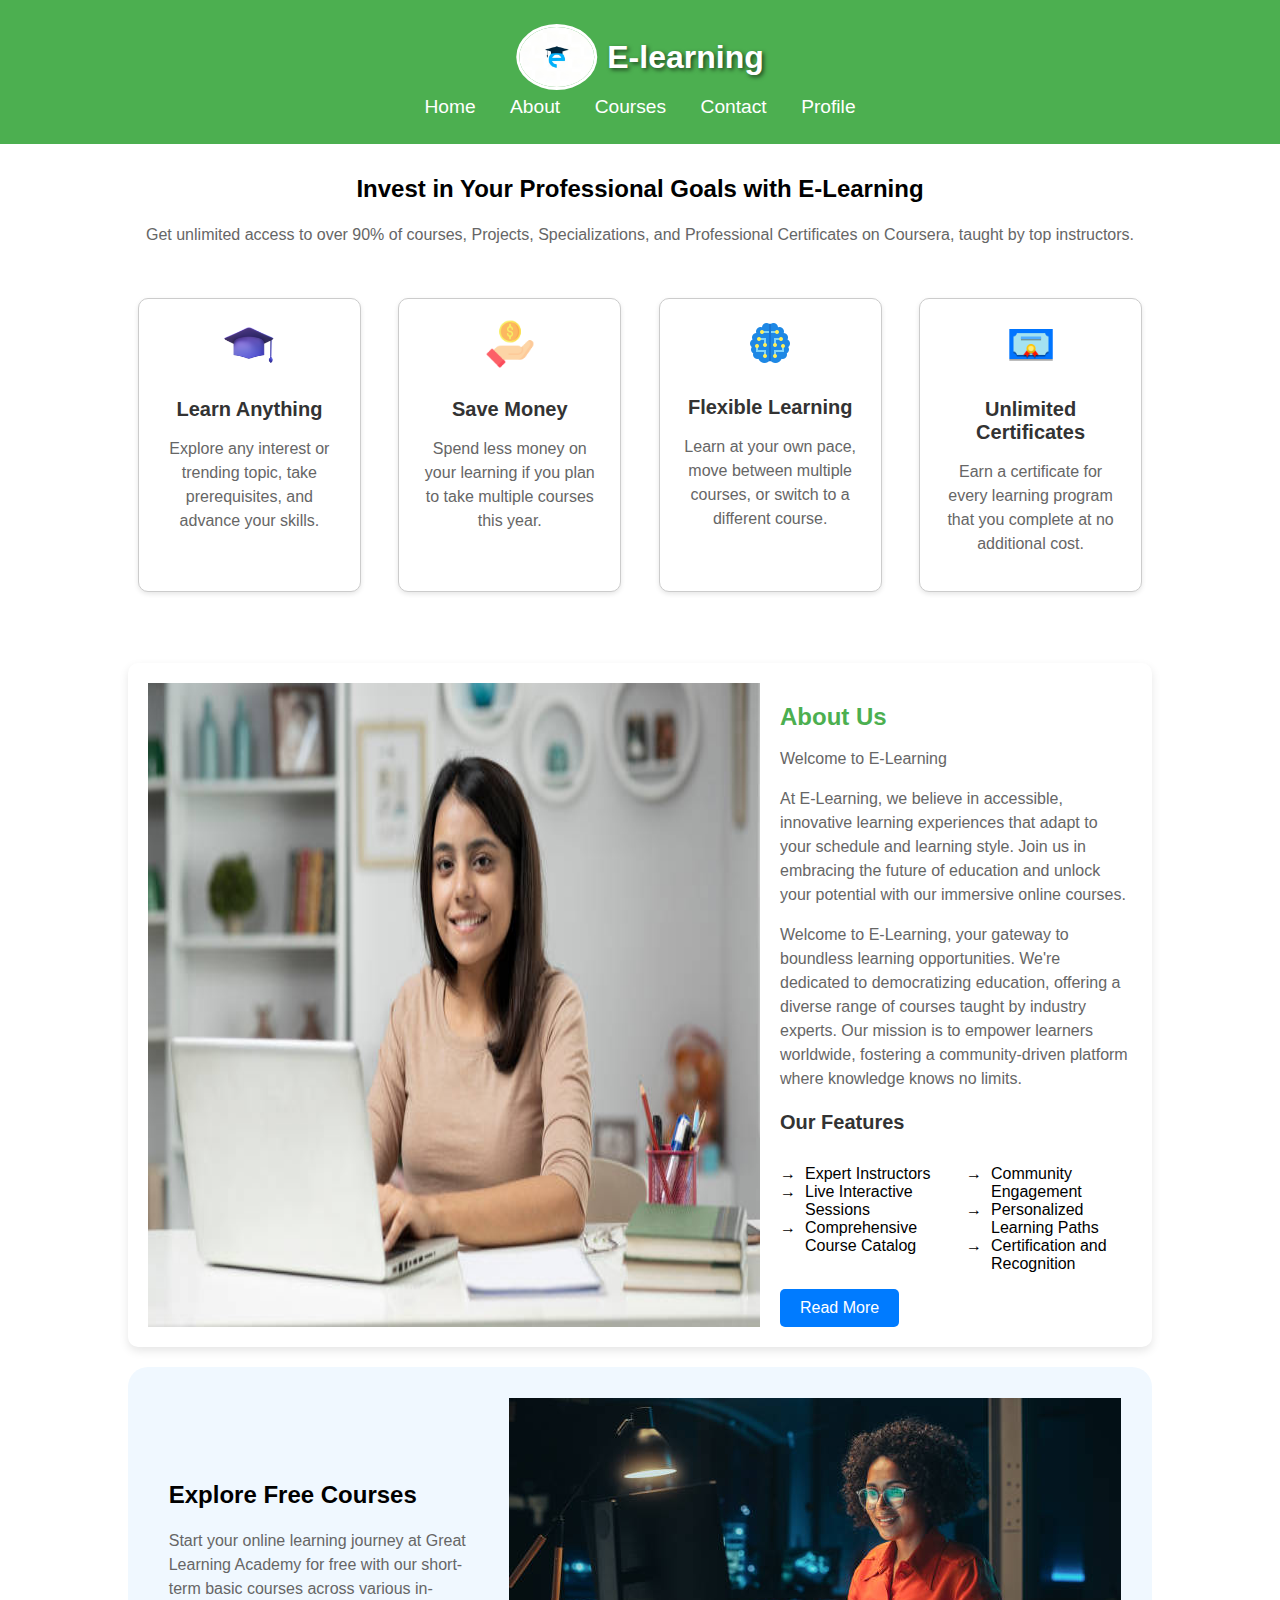
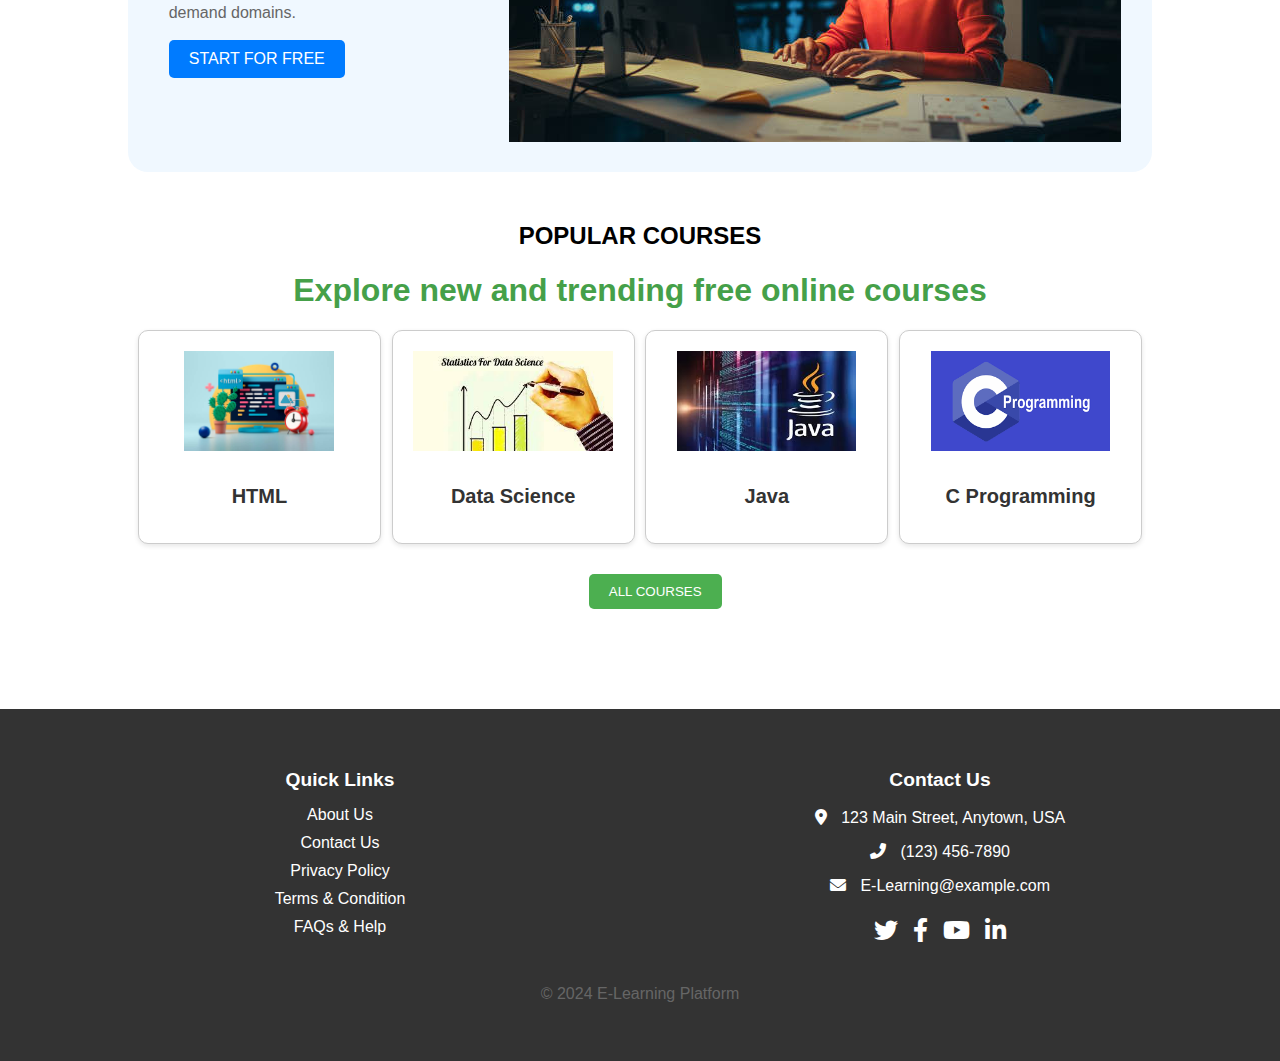
==== commit 33acf918: "profile update" ====
--- a/index.html
+++ b/index.html
@@ -150,5 +150,20 @@
         </div>
         <p>&copy; 2024 E-Learning Platform</p>
     </footer>
+    <script>
+        // Function to handle the active link
+        function setActiveLink() {
+            const navLinks = document.querySelectorAll('nav a');
+            navLinks.forEach(link => {
+                link.addEventListener('click', function() {
+                    navLinks.forEach(link => link.classList.remove('active'));
+                    this.classList.add('active');
+                });
+            });
+        }
+    
+        // Run the function on page load
+        document.addEventListener('DOMContentLoaded', setActiveLink);
+    </script>
 </body>
 </html>
--- a/style.css
+++ b/style.css
@@ -18,35 +18,70 @@
 
 /* Header Styles */
 header {
-    background-color: #4CAF50;
+    background-color: #4CAF50; /* Dark background for the header */
     color: white;
     padding: 1em 0;
     text-align: center;
-}
-
+    position: relative;
+     /* For absolute positioning of logo */
+}
+
+/* Logo Container */
 .logo-container {
     display: flex;
     align-items: center;
     justify-content: center;
     margin-bottom: 15px;
-}
-
+    position: absolute;
+    top: 50%;
+    left: 50%;
+    transform: translate(-50%, -50%);
+}
+
+/* Logo Image */
 .logo {
-    height: 50px; /* Adjust the height to your needs */
+    height: 60px; /* Increased height for better visibility */
     margin-right: 10px;
-}
-
+    border-radius: 50%; /* Circular logo */
+    border: 3px solid white; /* White border for contrast */
+    margin-bottom: 30px;
+}
+
+/* Site Title */
 .site-title {
-    font-size: 1.5em;
+    font-size: 2em; /* Increased font size for prominence */
     font-weight: bold;
-}
-
+    text-shadow: 2px 2px 4px rgba(0, 0, 0, 0.6); 
+   padding-bottom: 30px;
+}
+
+/* Navigation Bar */
+nav {
+    margin-top: 80px; /* Space below the logo */
+    margin-bottom: 10px;
+    
+}
+
+/* Navigation Links */
 nav a {
     margin: 0 15px;
     color: white;
     text-decoration: none;
-}
-
+    font-size: 1.2em; /* Slightly larger font for readability */
+    position: relative;
+    padding-bottom: 5px; /* Space for underline */
+    transition: color 0.3s, border-bottom 0.3s; /* Smooth transition */
+}
+
+/* Navigation Link Hover Effect */
+nav a:hover {
+    color: black; /* Green color on hover */
+    border-bottom: 2px solid #4CAF50; /* Underline effect on hover */
+}
+nav a.active {
+    color: black; /* Change text color to black */
+    border-bottom: 2px solid black; /* Underline color for active link */
+}
 /* Main Content */
 .intro {
     margin-top: 3%;
@@ -250,7 +285,11 @@
     object-fit: contain; /* Ensure image fits within the container while maintaining aspect ratio */
     margin-bottom: 5px;
 }
-
+.benefit-box:hover {
+    transform: translateY(-5px);
+    box-shadow: 0 4px 10px rgba(0, 0, 0, 0.2);
+    background-color: #78e77d;
+}
 /* Media Queries for Responsive Design */
 @media (max-width: 768px) {
     .benefit-box {
@@ -523,3 +562,122 @@
         font-size: 0.9em; /* Further adjust font size for even smaller screens */
     }
 }
+.All-course {
+    display: flex;
+    flex-wrap: wrap;
+    justify-content: space-around; /* Use space-around for better distribution */
+    margin: 0 10px 5% 10px; /* Simplified margin settings */
+}
+
+.coursee {
+    background-color: white;
+    border: 1px solid #ccc;
+    border-radius: 10px;
+    padding: 20px;
+    width: calc(20% - 20px); /* Adjusted width for better spacing */
+    box-shadow: 0 2px 5px rgba(0, 0, 0, 0.1);
+    text-align: center;
+    transition: transform 0.3s, box-shadow 0.3s;
+    margin: 10px; /* Unified margin settings */
+}
+
+.coursee img {
+    max-width: 100%;
+    max-height: 50px;
+    object-fit: contain;
+    margin-bottom: 5px;
+}
+
+.coursee:hover {
+    transform: translateY(-5px);
+    box-shadow: 0 4px 10px rgba(0, 0, 0, 0.2);
+    background-color: #78e77d;
+}
+
+@media (max-width: 1200px) {
+    .coursee {
+        width: calc(33.33% - 20px); /* Adjusted width for medium screens */
+    }
+}
+
+@media (max-width: 768px) {
+    .coursee {
+        width: calc(50% - 20px); /* Adjusted width for small screens */
+    }
+}
+
+@media (max-width: 480px) {
+    .coursee {
+        width: calc(100% - 20px); /* Adjusted width for extra small screens */
+    }
+}
+
+
+.All-course1 {
+    display: flex;
+    flex-wrap: wrap;
+    justify-content: space-between;
+    margin-left: 10px;
+    margin-right: 10px;
+    margin-bottom: 5%;
+}
+
+.coursee1 {
+    background-color: white;
+    border: 1px solid #ccc;
+    border-radius: 10px;
+    width: calc(25% - 20px);
+    box-shadow: 0 2px 5px rgba(0, 0, 0, 0.1);
+    text-align: center;
+    transition: transform 0.3s, box-shadow 0.3s;
+    margin-bottom: 20px;
+    margin-top: 20px;
+    overflow: hidden;
+    display: flex;
+    flex-direction: column;
+    justify-content: space-between;
+}
+
+.coursee1 img {
+    width: 100%;
+    height: 50%;
+    object-fit: cover;
+    transition: transform 0.3s ease-in-out;
+}
+
+.course-info {
+    padding: 10px;
+    height: 50%; /* Make sure this section takes up the other half of the box */
+    display: flex;
+    flex-direction: column;
+    justify-content: space-around;
+}
+
+.coursee1 h1 {
+    font-size: 1.2em;
+    margin: 10px 0;
+}
+
+.course-info p {
+    margin: 5px 0;
+}
+
+button {
+    background-color: #4CAF50;
+    color: white;
+    border: none;
+    padding: 10px;
+    border-radius: 5px;
+    cursor: pointer;
+    transition: background-color 0.3s;
+}
+
+button:hover {
+    background-color: #45a049;
+}
+
+.coursee1:hover {
+    transform: translateY(-5px);
+    box-shadow: 0 4px 10px rgba(0, 0, 0, 0.2);
+    transform: scale(0.9);
+}